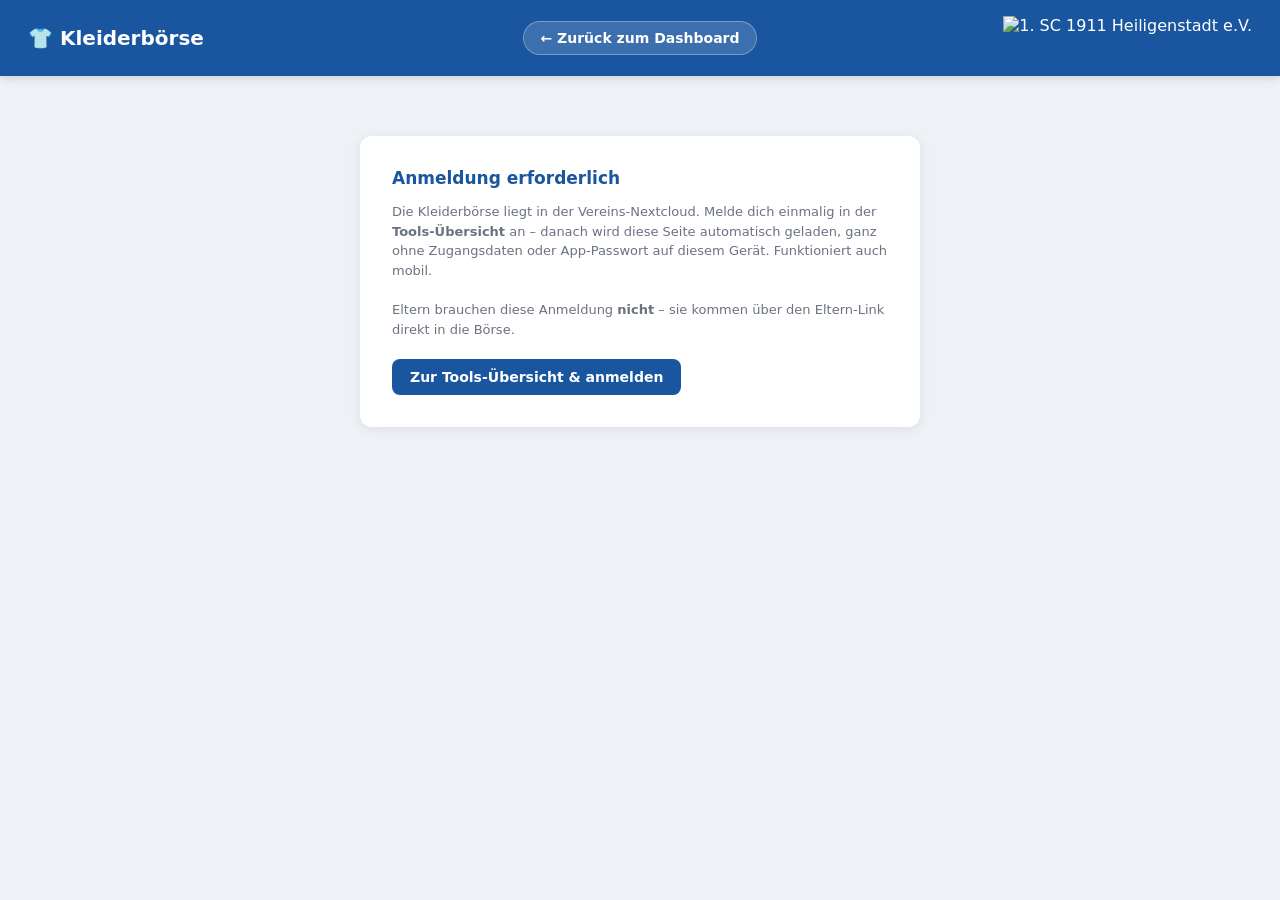
==== index.html @ a566fac9 "Lösch- und Ablehnen-Knöpfe wieder rot Die App benutzt an drei Stellen `class="btn danger"` — beim Ab" ====
<!DOCTYPE html>
<html lang="de">
<head>
<meta charset="UTF-8" />
<meta name="viewport" content="width=device-width, initial-scale=1.0" />
<title>👕 Kleiderbörse</title>
<meta name="theme-color" content="#1a56a0" />
<link rel="stylesheet" href="style.css?v=1.2" />
</head>
<body>

<header>
  <h1>👕 Kleiderbörse</h1>
  <a href="https://sc1911heiligenstadt.github.io/ToolsUebersicht/" class="back-to-dashboard">← Zurück zum Dashboard</a>
  <div class="header-right">
    <span class="header-user" id="header-user"></span>
    <img class="header-logo" src="https://sc1911heiligenstadt.github.io/logo.svg" alt="1. SC 1911 Heiligenstadt e.V." />
  </div>
</header>

<!-- Verbindungs-Screen -->
<div class="connect-screen" id="connect-screen">
  <div class="card" id="cloud-login-section">
    <h2>Anmeldung erforderlich</h2>
    <p class="muted">
      Die Kleiderbörse liegt in der Vereins-Nextcloud. Melde dich einmalig in der
      <strong>Tools-Übersicht</strong> an – danach wird diese Seite automatisch
      geladen, ganz ohne Zugangsdaten oder App-Passwort auf diesem Gerät.
      Funktioniert auch mobil.
    </p>
    <p class="muted">
      Eltern brauchen diese Anmeldung <strong>nicht</strong> – sie kommen über den
      Eltern-Link direkt in die Börse.
    </p>
    <div class="btn-row" style="justify-content:flex-start;">
      <a class="btn" href="https://sc1911heiligenstadt.github.io/ToolsUebersicht/">Zur Tools-Übersicht &amp; anmelden</a>
    </div>
    <p class="muted" id="cloud-error" style="display:none; color:#c0392b; margin-top:12px;"></p>
  </div>
</div>

<!-- App -->
<div id="app-shell" style="display:none;">
  <nav>
    <button data-tab="boerse" class="active">Börse</button>
    <div class="nav-right">
      <button data-tab="freigabe" id="nav-freigabe" class="editor-only" style="display:none;">Freigabe</button>
      <button data-tab="anfragen" id="nav-anfragen" class="editor-only" style="display:none;">Anfragen</button>
      <button data-tab="einstellungen" id="nav-einstellungen" class="admin-only" style="display:none;">Einstellungen</button>
      <button data-tab="info">Info</button>
    </div>
  </nav>
  <main>

    <!-- ---------- Börse (alle, ab Sehen) ---------- -->
    <section class="tab-section active" id="tab-boerse">
      <div class="card">
        <div class="card-header-row">
          <h2>Angebotene Kleidung</h2>
        </div>
        <p class="muted">
          Alles, was gerade freigegeben in der Börse steht. Wer anbietet, ist hier
          bewusst nicht zu sehen – Kontaktdaten stehen ausschließlich im Reiter
          „Anfragen“ und in der Verwaltung.
        </p>
        <div class="filter-row">
          <div class="form-field">
            <label>Art</label>
            <select id="filter-art"><option value="">Alle</option></select>
          </div>
          <div class="form-field">
            <label>Größe</label>
            <select id="filter-groesse"><option value="">Alle</option></select>
          </div>
          <div class="form-field">
            <label>Status</label>
            <select id="filter-status">
              <option value="frei" selected>In der Börse</option>
              <option value="vergeben">Vergeben</option>
              <option value="alle">Alle</option>
            </select>
          </div>
        </div>
        <div class="empty-state" id="boerse-empty" style="display:none;">Zurzeit steht nichts in der Börse.</div>
        <div class="angebot-grid" id="boerse-grid"></div>
      </div>

      <div class="card">
        <h3>Konto</h3>
        <div class="btn-row" style="justify-content:flex-start;">
          <a class="btn secondary small" href="https://sc1911heiligenstadt.github.io/ToolsUebersicht/">Zur Tools-Übersicht (an-/abmelden)</a>
        </div>
      </div>
    </section>

    <!-- ---------- Freigabe (ab Bearbeiten) ---------- -->
    <section class="tab-section" id="tab-freigabe">
      <div class="card">
        <div class="card-header-row">
          <h2>Wartet auf Freigabe</h2>
        </div>
        <p class="muted">
          Neu eingestellte Teile sind für niemanden sichtbar, bis sie hier
          freigegeben werden. Beim Ablehnen werden die Fotos mitgelöscht.
        </p>
        <div class="empty-state" id="freigabe-empty" style="display:none;">Nichts zu prüfen.</div>
        <div class="angebot-grid" id="freigabe-grid"></div>
      </div>

      <div class="card">
        <div class="card-header-row">
          <h2>In der Börse</h2>
        </div>
        <p class="muted">
          Freigegebene Angebote – hier als vergeben markieren oder löschen. Was
          länger als drei Monate steht, ist als „alt“ gekennzeichnet.
        </p>
        <div class="empty-state" id="verwaltung-empty" style="display:none;">Keine freigegebenen Angebote.</div>
        <div class="angebot-grid" id="verwaltung-grid"></div>
      </div>
    </section>

    <!-- ---------- Anfragen (ab Bearbeiten) ---------- -->
    <section class="tab-section" id="tab-anfragen">
      <div class="card">
        <div class="card-header-row">
          <h2>Anfragen</h2>
        </div>
        <p class="muted">
          Jede Anfrage ist bereits per E-Mail bei der anbietenden Familie
          gelandet. Diese Liste ist der Nachlese-Ort: hier sieht man, wenn etwas
          liegen bleibt.
        </p>
        <div class="empty-state" id="anfragen-empty" style="display:none;">Noch keine Anfragen.</div>
        <div id="anfragen-rows"></div>
      </div>
    </section>

    <!-- ---------- Einstellungen (nur Administrieren) ---------- -->
    <section class="tab-section" id="tab-einstellungen">
      <div class="card">
        <h2>Eltern-Link</h2>
        <p class="muted">
          Dieser Link führt Eltern ohne Anmeldung in die Börse. Er enthält einen
          geheimen Schlüssel – wer ihn hat, kommt rein. Weitergeben über die
          Mannschafts-Gruppen oder den Elternabend, nicht öffentlich ins Netz.
        </p>
        <div class="link-box" id="extern-link-box">Noch kein Link erzeugt.</div>
        <div class="btn-row" style="justify-content:flex-start; margin-top:10px;">
          <button type="button" class="btn" id="btn-link-erzeugen">Link erzeugen</button>
          <button type="button" class="btn secondary small" id="btn-link-kopieren">Link kopieren</button>
          <button type="button" class="btn danger small" id="btn-link-widerrufen">Link zurückziehen</button>
        </div>
        <p class="muted" style="margin-top:8px;">
          Zurückziehen macht den alten Link sofort ungültig. Ein neuer Link muss
          danach erneut verteilt werden.
        </p>
      </div>

      <div class="card">
        <h2>Auswahllisten</h2>
        <p class="muted">
          Was Eltern beim Einstellen auswählen können. Ein Eintrag, der noch bei
          einem Angebot in Gebrauch ist, lässt sich nicht entfernen.
        </p>

        <div class="form-field" style="margin-top:12px;">
          <label>Art des Kleidungsstücks</label>
          <div class="btn-row" style="justify-content:flex-start;">
            <input type="text" id="neu-art" placeholder="z.B. Torwarttrikot" style="max-width:260px;" />
            <button type="button" class="btn secondary small" id="btn-add-art">Hinzufügen</button>
          </div>
          <div class="listen-chips" id="chips-arten"></div>
        </div>

        <div class="form-field" style="margin-top:16px;">
          <label>Größen</label>
          <div class="btn-row" style="justify-content:flex-start;">
            <input type="text" id="neu-groesse" placeholder="z.B. 188" style="max-width:260px;" />
            <button type="button" class="btn secondary small" id="btn-add-groesse">Hinzufügen</button>
          </div>
          <div class="listen-chips" id="chips-groessen"></div>
        </div>

        <div class="form-field" style="margin-top:16px;">
          <label>Zustand</label>
          <div class="btn-row" style="justify-content:flex-start;">
            <input type="text" id="neu-zustand" placeholder="z.B. mit Gebrauchsspuren" style="max-width:260px;" />
            <button type="button" class="btn secondary small" id="btn-add-zustand">Hinzufügen</button>
          </div>
          <div class="listen-chips" id="chips-zustaende"></div>
        </div>

        <p class="muted" id="listen-error" style="display:none; color:#c0392b; margin-top:10px;"></p>
      </div>

      <div class="card">
        <h2>Hinweistext für Eltern</h2>
        <p class="muted">
          Steht oben auf der Eltern-Seite. Zum Beispiel, wo ein Teil abgeholt
          werden kann oder wen man bei Fragen anspricht.
        </p>
        <div class="form-field">
          <textarea id="f-hinweis" rows="3" placeholder="Freiwillig – leer lassen, wenn nichts nötig ist."></textarea>
        </div>
        <div class="btn-row" style="justify-content:flex-end;">
          <button type="button" class="btn success" id="btn-hinweis-speichern">Hinweis speichern</button>
        </div>
      </div>
    </section>

    <!-- ---------- Info (immer für alle) ---------- -->
    <section class="tab-section" id="tab-info">
      <div class="card">
        <h2>Über die Kleiderbörse <span class="version-badge" id="version-badge-2"></span></h2>
        <p class="muted">
            Vereinskleidung, aus der ein Kind herausgewachsen ist, an andere Familien weitergeben
            – kostenlos und ohne Vereinskonto. Eltern stellen ihr Teil mit Foto, Größe und Zustand über
            einen Link ein; weil das ohne Anmeldung geht, wartet jedes Angebot erst auf die Freigabe,
            bevor es in der Börse erscheint. Wer etwas haben möchte, drückt einen Knopf, und die Anfrage
            geht als E-Mail an die anbietende Familie — Namen und Kontaktdaten stehen nie in der Börse.
            Neue Kleidung wird dagegen über die Kleiderbestellung bestellt.
          </p>
      </div>
      <div class="card">
        <h2>Änderungen</h2>
        <div id="changelog-list"></div>
      </div>

      <div class="card" id="ds-info-karte">
        <h2>Datenschutz</h2>
        <p>Dieses Werkzeug gehört zu den internen Anwendungen des
        1. SC 1911 Heiligenstadt. Die hier erfassten Daten werden
        ausschließlich für die Vereinsarbeit verwendet und liegen auf Servern
        in Deutschland, die ein Auftragsverarbeiter für den Verein betreibt.
        Eine Weitergabe an Dritte findet nur statt, soweit sie für den
        jeweiligen Zweck erforderlich oder gesetzlich vorgeschrieben ist.</p>
        <p>Wer ein Kleidungsstück anbietet, gibt Vorname, Nachname und eine
        E-Mail-Adresse an. Wer ein Kleidungsstück anfragt, gibt Vorname,
        Nachname und einen Kontaktweg an. Diese Angaben werden ausschließlich
        dazu verwendet, die Weitergabe zwischen beiden Familien zu ermöglichen;
        sie erscheinen nie in der einsehbaren Börse. Sie werden gelöscht,
        sobald das Angebot gelöscht wird.</p>
        <p>Verantwortlich ist der 1. SC 1911 Heiligenstadt, Leineberg 2,
        37308 Heilbad Heiligenstadt, Telefon 03606 612206,
        <a href="mailto:info@sc1911-heiligenstadt.de">info@sc1911-heiligenstadt.de</a>.
        Auskunft, Berichtigung, Löschung, Einschränkung der Verarbeitung,
        Datenübertragbarkeit und Widerspruch lassen sich unter dieser
        Anschrift geltend machen. Beschwerden nimmt der Thüringer
        Landesbeauftragte für den Datenschutz und die Informationsfreiheit
        entgegen.</p>
        <p><a href="https://www.sc1911-heiligenstadt.de/datenschutz/" target="_blank" rel="noopener">Datenschutzerklärung des Vereins</a>
        &middot;
        <a href="https://www.sc1911-heiligenstadt.de/impressum-2/" target="_blank" rel="noopener">Impressum</a></p>
      </div>
    </section>

  </main>
</div>

<script src="config.js?v=1.7"></script>
<script src="db.js?v=1.1"></script>
<script src="app.js?v=1.2"></script>
</body>
</html>
---- style.css ----
:root {
  --green: #2d8c4e;
  --green-light: #e8f5ed;
  --red: #c0392b;
  --red-light: #fdecea;
  --blue: #1a56a0;
  --blue-light: #e8f0fb;
  --gold: #c9941f;
  --gold-light: #fbf2e1;
  --gray: #f4f5f7;
  --border: #dde1e8;
  --text: #1e2330;
  --muted: #6b7280;
  --white: #ffffff;
  --shadow: 0 2px 12px rgba(0, 0, 0, 0.08);
  --radius: 12px;
}
* { box-sizing: border-box; margin: 0; padding: 0; }
body {
  font-family: "Segoe UI", system-ui, sans-serif;
  background: #eef1f6;
  color: var(--text);
  min-height: 100vh;
}
header {
  background: var(--blue);
  color: white;
  padding: 16px 28px;
  display: flex;
  align-items: center;
  justify-content: center;
  gap: 14px;
  box-shadow: 0 2px 8px rgba(0, 0, 0, 0.15);
  flex-wrap: wrap;
}
header h1 { font-size: 20px; font-weight: 600; display: flex; align-items: center; gap: 8px; flex: 1 1 200px; }
.header-right { display: flex; align-items: center; gap: 14px; flex-wrap: wrap; flex: 1 1 200px; justify-content: flex-end; }
.header-logo { height: 44px; width: auto; display: block; }
.header-user { font-size: 13px; opacity: 0.95; display: flex; align-items: center; gap: 6px; }

nav {
  display: flex;
  gap: 4px;
  background: var(--white);
  padding: 8px 28px 0;
  border-bottom: 1px solid var(--border);
  flex-wrap: wrap;
}
nav button {
  background: none;
  border: none;
  padding: 10px 16px;
  font-size: 14px;
  font-weight: 600;
  color: var(--muted);
  cursor: pointer;
  border-bottom: 3px solid transparent;
  border-radius: 8px 8px 0 0;
}
nav button:hover { background: var(--gray); }
nav button.active { color: var(--blue); border-bottom-color: var(--blue); }

main { max-width: 760px; margin: 0 auto; padding: 24px 16px 60px; }
.tab-section { display: none; }
.tab-section.active { display: block; }

.card {
  background: var(--white);
  border-radius: var(--radius);
  box-shadow: var(--shadow);
  padding: 20px;
  margin-bottom: 18px;
}
.card h2 { font-size: 17px; margin-bottom: 14px; color: var(--blue); }
.card h3 { font-size: 15px; margin-bottom: 10px; }
.card-header-row { display: flex; align-items: center; justify-content: space-between; gap: 10px; flex-wrap: wrap; margin-bottom: 14px; }
.card-header-row h2 { margin-bottom: 0; }

.connect-screen {
  max-width: 560px;
  margin: 60px auto;
  text-align: center;
}
.connect-screen .card { padding: 32px; text-align: left; }
.connect-screen p { color: var(--muted); margin-bottom: 20px; line-height: 1.5; }
.btn-row { display: flex; gap: 10px; justify-content: center; flex-wrap: wrap; }

button.btn, a.btn {
  background: var(--blue);
  color: white;
  border: none;
  padding: 10px 18px;
  border-radius: 8px;
  font-size: 14px;
  font-weight: 600;
  cursor: pointer;
  text-decoration: none;
  display: inline-block;
}
button.btn:hover, a.btn:hover { opacity: 0.9; }
button.btn.secondary, a.btn.secondary { background: var(--gray); color: var(--text); border: 1px solid var(--border); }
button.btn.success { background: var(--green); }
button.btn.danger { background: var(--red); }
button.btn.small, a.btn.small { padding: 6px 12px; font-size: 13px; }
button.btn:disabled { opacity: 0.6; cursor: default; }

.form-grid { display: grid; grid-template-columns: repeat(auto-fit, minmax(180px, 1fr)); gap: 12px; margin-bottom: 14px; }
.form-field label { display: block; font-size: 12px; color: var(--muted); margin-bottom: 4px; font-weight: 600; }
.form-field input, .form-field select, .form-field textarea {
  width: 100%;
  padding: 8px 10px;
  border: 1px solid var(--border);
  border-radius: 6px;
  font-size: 14px;
  font-family: inherit;
}

.muted { color: var(--muted); font-size: 13px; }
.empty-state { text-align: center; padding: 40px 20px; color: var(--muted); }

.version-badge {
  font-size: 11px;
  font-weight: 600;
  background: rgba(255, 255, 255, 0.18);
  border: 1px solid rgba(255, 255, 255, 0.35);
  border-radius: 999px;
  padding: 2px 9px;
  vertical-align: middle;
  margin-left: 4px;
}
.card .version-badge { background: var(--blue-light); color: var(--blue); border-color: transparent; }

#changelog-list { display: flex; flex-direction: column; gap: 8px; }
.changelog-entry { display: flex; flex-direction: column; gap: 10px; font-size: 13px; }
.changelog-entry .cv { font-weight: 700; color: var(--blue); }
.changelog-group { display: flex; flex-direction: column; gap: 4px; }
.changelog-group .cg-title { font-weight: 700; font-size: 14px; color: var(--blue); text-transform: uppercase; letter-spacing: 0.4px; margin-bottom: 2px; }
.changelog-group .cg-items { margin: 0; padding-left: 18px; display: flex; flex-direction: column; gap: 3px; color: var(--text); }

.back-to-dashboard {
  display: inline-flex;
  align-items: center;
  gap: 6px;
  font-size: 14px;
  font-weight: 600;
  color: white;
  text-decoration: none;
  background: rgba(255, 255, 255, 0.15);
  border: 1px solid rgba(255, 255, 255, 0.3);
  padding: 8px 16px;
  border-radius: 999px;
  white-space: nowrap;
  flex: 0 0 auto;
  transition: background 0.15s ease;
}
.back-to-dashboard:hover { background: rgba(255, 255, 255, 0.28); text-decoration: none; }

/* ---------- Neue Meldung: Positions-Zeilen ---------- */

.position-row {
  display: grid;
  grid-template-columns: 1fr 100px 40px;
  align-items: center;
  gap: 10px;
  padding: 8px 0;
  border-bottom: 1px solid var(--border);
}
.position-row:last-child { border-bottom: none; }
.position-material, .position-menge {
  padding: 8px 10px;
  border: 1px solid var(--border);
  border-radius: 6px;
  font-size: 14px;
  font-family: inherit;
  width: 100%;
}
.btn-remove-position {
  background: none;
  border: 1px solid var(--border);
  border-radius: 6px;
  color: var(--muted);
  cursor: pointer;
  padding: 8px 0;
  font-size: 14px;
}
.btn-remove-position:hover { background: var(--red-light); color: var(--red); border-color: #f0b8b0; }

@media (max-width: 560px) {
  .position-row { grid-template-columns: 1fr; gap: 6px; }
}

/* ---------- Meldungen (Meine Meldungen + Verwaltung) ---------- */

.meldung-row {
  display: flex;
  align-items: flex-start;
  justify-content: space-between;
  gap: 14px;
  padding: 14px;
  border: 1px solid var(--border);
  border-radius: 8px;
  margin-bottom: 10px;
  flex-wrap: wrap;
}
.meldung-row-main { flex: 1 1 260px; display: flex; flex-direction: column; gap: 4px; }
.meldung-positionen { font-weight: 600; font-size: 14px; }
.meldung-row-actions { display: flex; align-items: center; gap: 8px; flex-wrap: wrap; flex: 0 0 auto; }
.admin-kommentar-field { margin-top: 6px; max-width: 320px; }
.admin-kommentar-field label { font-size: 11px; }

.dringend-flag {
  display: inline-block;
  color: var(--red);
  font-weight: 700;
  font-size: 12px;
}

#bearbeitet-status-filter {
  padding: 8px 10px;
  border: 1px solid var(--border);
  border-radius: 6px;
  font-size: 14px;
  font-family: inherit;
}

/* ---------- Status-Badge ---------- */

.status-badge {
  display: inline-block;
  font-size: 12px;
  font-weight: 700;
  padding: 3px 10px;
  border-radius: 999px;
  white-space: nowrap;
}
.status-badge.status-offen { background: var(--gold-light); color: var(--gold); }
.status-badge.status-angenommen { background: var(--green-light); color: var(--green); }
.status-badge.status-abgelehnt { background: var(--red-light); color: var(--red); }
.status-badge.status-bestellt { background: var(--blue-light); color: var(--blue); }
/* Endzustand deutlich abgesetzt: verteilt = abgeschlossen, danach passiert nichts mehr. */
.status-badge.status-verteilt { background: var(--green); color: var(--white); }

/* ---------- Druckansicht (PDF-Export via window.print) ---------- */

#print-area { display: none; }
body.printing-report > *:not(#print-area) { display: none !important; }
body.printing-report #print-area { display: block; padding: 20px; }
#print-area h1 { font-size: 1.4rem; margin-bottom: 4px; color: #000; }
#print-area .print-meta { font-size: 0.85rem; color: #444; margin-bottom: 16px; }
.print-table { width: 100%; border-collapse: collapse; font-size: 0.82rem; }
.print-table th, .print-table td { border: 1px solid #ccc; padding: 6px 8px; text-align: left; vertical-align: top; color: #000; }
.print-table th.num, .print-table td.num { text-align: right; white-space: nowrap; }
.print-table tr.total-row td { font-weight: 700; border-top: 2px solid #000; }
@media print {
  .print-table tr { page-break-inside: avoid; }
}

/* Rechte Nav-Gruppe (Einstellungen/Verwaltung + Info). Das margin haengt
   am Wrapper, damit die Gruppe rechts bleibt, auch wenn einzelne Buttons
   fuer Nicht-Admins ausgeblendet sind. */
/* flex-wrap, weil die Gruppe sonst als ein Stueck ueber den rechten Rand
   hinauslaeuft: bei 375px bleiben neben dem linken Reiter nur ~319px, und
   vier Reiter brauchen mehr. Ohne den Umbruch ist der letzte nicht antippbar. */
nav .nav-right { margin-left: auto; display: flex; flex-wrap: wrap; gap: inherit; }

/* ---------- Handy: Formularfelder mindestens 16px ----------
   iOS Safari zoomt beim Antippen eines Feldes unter 16px automatisch in die
   Seite hinein — und wieder heraus zoomt es nicht. Die Feldregeln weiter oben
   laufen über Klassen und sind damit höher spezifisch als ein reiner
   Elementsatz, deshalb hier !important. Gilt nur auf schmalen Schirmen, das
   Desktop-Design bleibt unverändert. */
@media (max-width: 820px) {
  input, select, textarea { font-size: 16px !important; }
}
/* ---------- Kleiderbörse: Angebots-Raster ---------- */
/* minmax(0, 1fr) statt 1fr: sonst sprengt ein langer Bemerkungstext die Spalte,
   weil die implizite Mindestbreite "auto" beim Grid der Inhaltsbreite folgt. */
.angebot-grid {
  display: grid;
  grid-template-columns: repeat(auto-fill, minmax(220px, 1fr));
  gap: 14px;
  margin-top: 12px;
}
.angebot-karte {
  border: 1px solid #d9dee6;
  border-radius: 8px;
  overflow: hidden;
  background: #fff;
  display: flex;
  flex-direction: column;
}
.angebot-bild {
  width: 100%;
  aspect-ratio: 4 / 3;
  object-fit: cover;
  background: #eef1f5;
  display: block;
  cursor: zoom-in;
}
.angebot-bild-leer {
  width: 100%;
  aspect-ratio: 4 / 3;
  background: #eef1f5;
  display: flex;
  align-items: center;
  justify-content: center;
  color: #8a93a0;
  font-size: 13px;
}
.angebot-body { padding: 10px 12px 12px; flex: 1; display: flex; flex-direction: column; }
.angebot-titel { font-weight: 600; font-size: 15px; }
.angebot-meta { color: #5b6472; font-size: 13px; margin-top: 3px; }
.angebot-bemerkung {
  font-size: 13px;
  margin-top: 8px;
  white-space: pre-line; /* Freitext bleibt Text, Zeilenumbrüche bleiben erhalten */
  overflow-wrap: anywhere;
}
.angebot-actions { margin-top: auto; padding-top: 10px; display: flex; gap: 8px; flex-wrap: wrap; }

/* Weitere Fotos als kleine Reihe unter dem Hauptbild */
.angebot-thumbs { display: flex; gap: 5px; padding: 6px 12px 0; flex-wrap: wrap; }
.angebot-thumbs img {
  width: 44px; height: 44px; object-fit: cover;
  border-radius: 4px; border: 1px solid #d9dee6; cursor: zoom-in;
}

/* Statuspille auf der Karte */
.status-pille {
  display: inline-block; padding: 2px 8px; border-radius: 999px;
  font-size: 12px; font-weight: 600; vertical-align: middle;
}
.status-wartet  { background: #fdf0d5; color: #8a5b00; }
.status-frei    { background: #e3f5e6; color: #1d6b2c; }
.status-vergeben{ background: #eceff3; color: #5b6472; }
.status-alt     { background: #fbe4e4; color: #9c2b2b; }

/* ---------- Foto-Auswahl im Formular ---------- */
.foto-slots { display: flex; gap: 10px; flex-wrap: wrap; margin-top: 6px; }
.foto-slot {
  width: 96px; height: 96px; border: 2px dashed #c2cad5; border-radius: 8px;
  display: flex; align-items: center; justify-content: center;
  color: #8a93a0; font-size: 26px; cursor: pointer; position: relative;
  background: #f7f9fc; overflow: hidden;
}
.foto-slot img { width: 100%; height: 100%; object-fit: cover; }
.foto-slot .foto-weg {
  position: absolute; top: 2px; right: 2px;
  background: rgba(0,0,0,.6); color: #fff; border: 0; border-radius: 50%;
  width: 22px; height: 22px; line-height: 1; cursor: pointer; font-size: 14px;
}

/* ---------- Vollbild-Ansicht eines Fotos ---------- */
.foto-lightbox {
  position: fixed; inset: 0; background: rgba(0,0,0,.85);
  display: flex; align-items: center; justify-content: center;
  z-index: 1000; padding: 20px; cursor: zoom-out;
}
.foto-lightbox img { max-width: 100%; max-height: 100%; object-fit: contain; }

/* ---------- Filterleiste ---------- */
.filter-row { display: flex; gap: 10px; flex-wrap: wrap; align-items: flex-end; margin-top: 8px; }
.filter-row .form-field { margin: 0; min-width: 150px; }

/* ---------- Listen-Pflege (Einstellungen) ---------- */
.listen-chips { display: flex; flex-wrap: wrap; gap: 6px; margin-top: 8px; }
.listen-chip {
  background: #eef1f5; border-radius: 999px; padding: 4px 10px;
  font-size: 13px; display: inline-flex; align-items: center; gap: 6px;
}
.listen-chip button {
  border: 0; background: none; color: #9c2b2b; cursor: pointer;
  font-size: 15px; line-height: 1; padding: 0;
}

/* Der geheime Eltern-Link soll auch auf schmalen Bildschirmen umbrechen
   statt die Karte seitlich aus dem Bild zu schieben. */
.link-box {
  background: #f7f9fc; border: 1px solid #d9dee6; border-radius: 6px;
  padding: 10px; font-family: monospace; font-size: 13px;
  overflow-wrap: anywhere; margin-top: 8px;
}
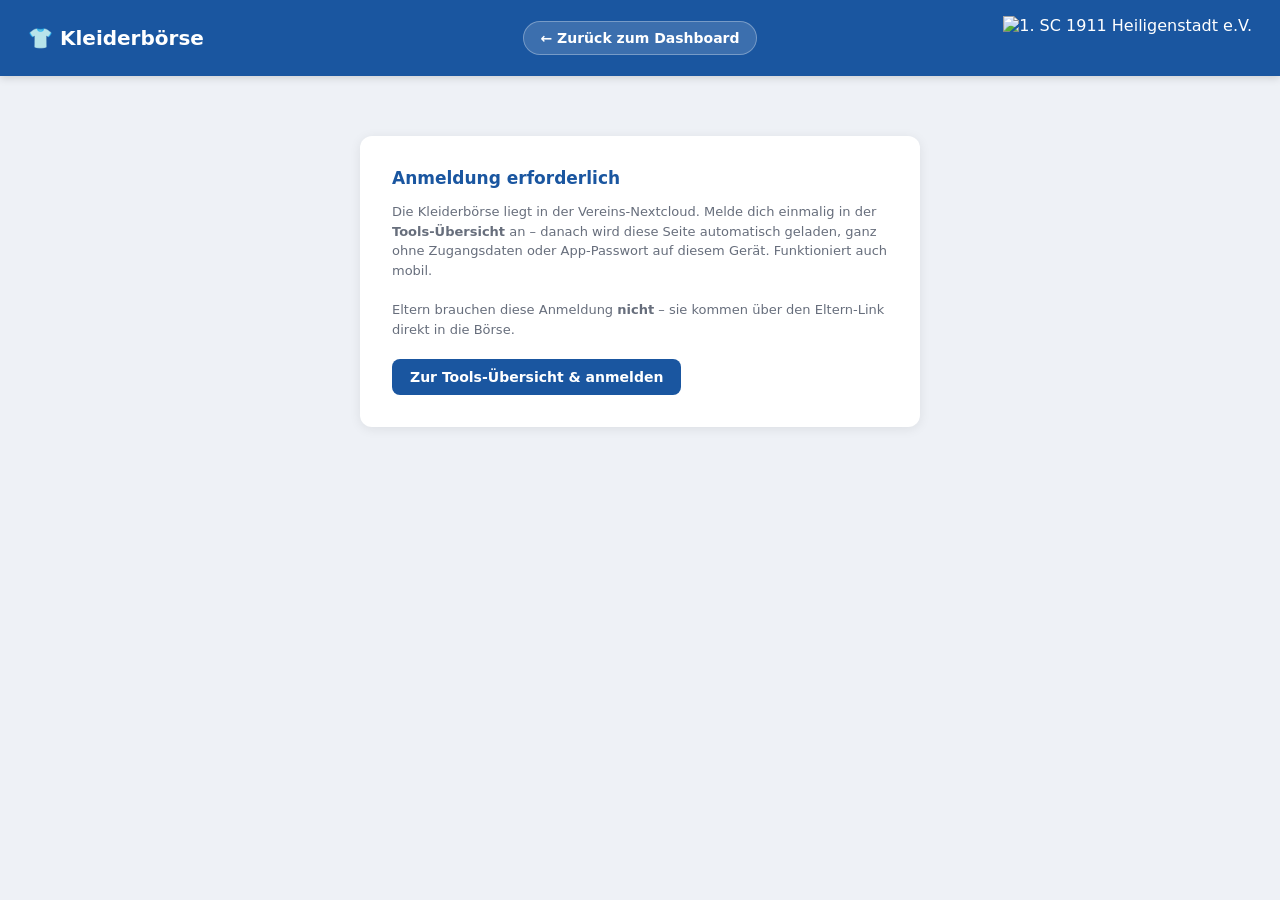
==== commit bfa0f4b6: "Kontrast: grauer Text erfuellt jetzt WCAG AA Im Browser gemessen (06.09.2026, 70 Seiten der Flotte, " ====
--- a/index.html
+++ b/index.html
@@ -5,7 +5,7 @@
 <meta name="viewport" content="width=device-width, initial-scale=1.0" />
 <title>👕 Kleiderbörse</title>
 <meta name="theme-color" content="#1a56a0" />
-<link rel="stylesheet" href="style.css?v=1.2" />
+<link rel="stylesheet" href="style.css?v=1.1" />
 </head>
 <body>
 
@@ -65,15 +65,15 @@
         </p>
         <div class="filter-row">
           <div class="form-field">
-            <label>Art</label>
+            <label for="filter-art">Art</label>
             <select id="filter-art"><option value="">Alle</option></select>
           </div>
           <div class="form-field">
-            <label>Größe</label>
+            <label for="filter-groesse">Größe</label>
             <select id="filter-groesse"><option value="">Alle</option></select>
           </div>
           <div class="form-field">
-            <label>Status</label>
+            <label for="filter-status">Status</label>
             <select id="filter-status">
               <option value="frei" selected>In der Börse</option>
               <option value="vergeben">Vergeben</option>
@@ -165,7 +165,7 @@
         </p>
 
         <div class="form-field" style="margin-top:12px;">
-          <label>Art des Kleidungsstücks</label>
+          <label for="neu-art">Art des Kleidungsstücks</label>
           <div class="btn-row" style="justify-content:flex-start;">
             <input type="text" id="neu-art" placeholder="z.B. Torwarttrikot" style="max-width:260px;" />
             <button type="button" class="btn secondary small" id="btn-add-art">Hinzufügen</button>
@@ -174,7 +174,7 @@
         </div>
 
         <div class="form-field" style="margin-top:16px;">
-          <label>Größen</label>
+          <label for="neu-groesse">Größen</label>
           <div class="btn-row" style="justify-content:flex-start;">
             <input type="text" id="neu-groesse" placeholder="z.B. 188" style="max-width:260px;" />
             <button type="button" class="btn secondary small" id="btn-add-groesse">Hinzufügen</button>
@@ -183,7 +183,7 @@
         </div>
 
         <div class="form-field" style="margin-top:16px;">
-          <label>Zustand</label>
+          <label for="neu-zustand">Zustand</label>
           <div class="btn-row" style="justify-content:flex-start;">
             <input type="text" id="neu-zustand" placeholder="z.B. mit Gebrauchsspuren" style="max-width:260px;" />
             <button type="button" class="btn secondary small" id="btn-add-zustand">Hinzufügen</button>
@@ -258,8 +258,8 @@
   </main>
 </div>
 
-<script src="config.js?v=1.7"></script>
-<script src="db.js?v=1.1"></script>
-<script src="app.js?v=1.2"></script>
+<script src="config.js?v=1.2"></script>
+<script src="db.js?v=1.0"></script>
+<script src="app.js?v=1.1"></script>
 </body>
 </html>
--- a/style.css
+++ b/style.css
@@ -10,7 +10,7 @@
   --gray: #f4f5f7;
   --border: #dde1e8;
   --text: #1e2330;
-  --muted: #6b7280;
+  --muted: #676e7c;
   --white: #ffffff;
   --shadow: 0 2px 12px rgba(0, 0, 0, 0.08);
   --radius: 12px;
